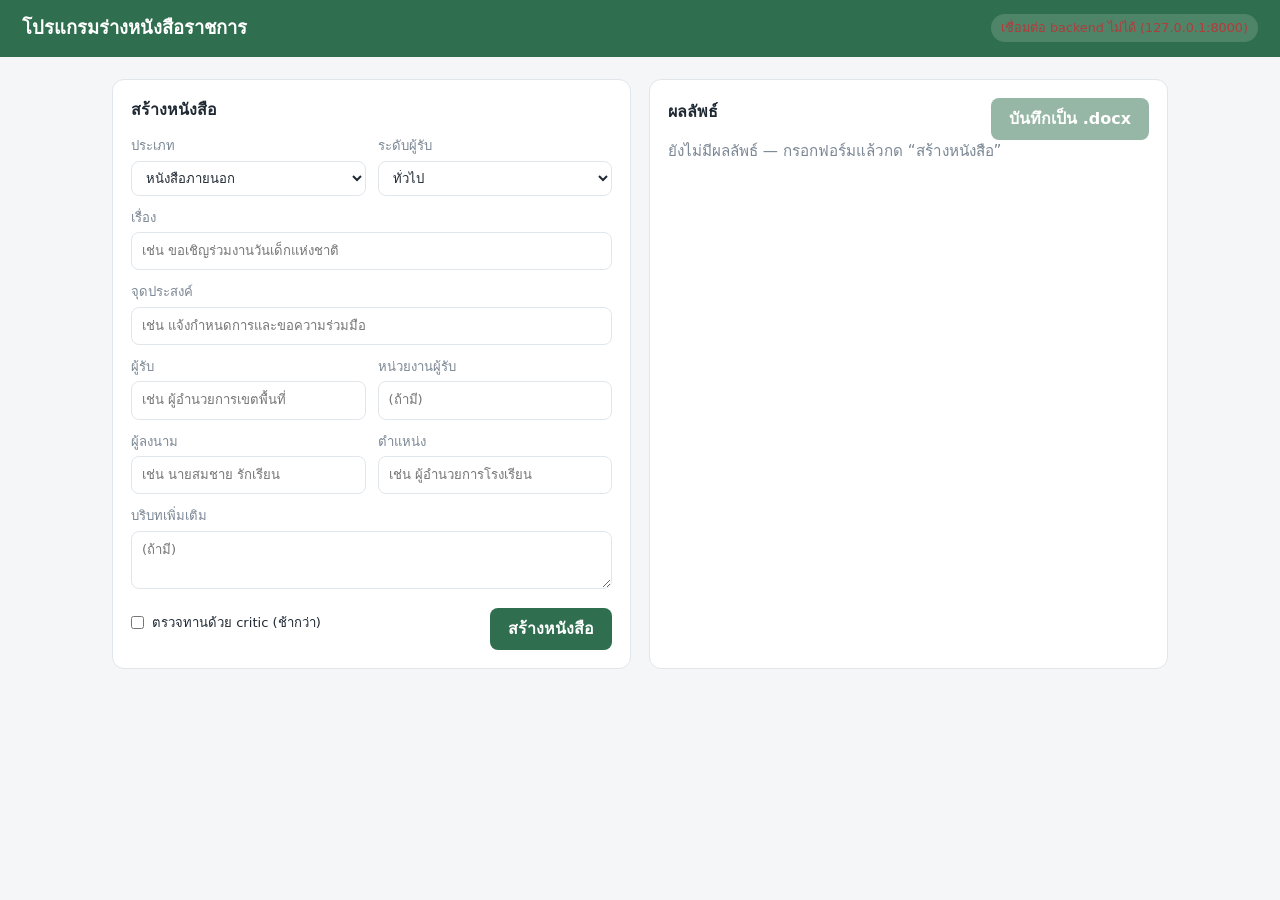
==== ui/index.html @ ab407d4f "Add Tauri desktop shell (sidecar + static UI) Desktop app via the sidecar-HTTP approach decided earl" ====
<!doctype html>
<html lang="th">
  <head>
    <meta charset="UTF-8" />
    <meta name="viewport" content="width=device-width, initial-scale=1.0" />
    <title>GovDoc Generator</title>
    <link rel="stylesheet" href="styles.css" />
  </head>
  <body>
    <header>
      <h1>โปรแกรมร่างหนังสือราชการ</h1>
      <div id="status" class="status" title="สถานะ backend">กำลังเชื่อมต่อ…</div>
    </header>

    <main>
      <section class="card">
        <h2>สร้างหนังสือ</h2>
        <form id="gen-form">
          <div class="row">
            <label>ประเภท
              <select name="doc_type">
                <option value="ภายนอก">หนังสือภายนอก</option>
                <option value="ภายใน">หนังสือภายใน</option>
                <option value="คำสั่ง">คำสั่ง</option>
                <option value="ประกาศ">ประกาศ</option>
              </select>
            </label>
            <label>ระดับผู้รับ
              <select name="recipient_class">
                <option value="general">ทั่วไป</option>
                <option value="executive">ผู้บริหาร</option>
                <option value="monk">พระสงฆ์</option>
                <option value="royal">พระราชวงศ์</option>
              </select>
            </label>
          </div>

          <label>เรื่อง
            <input name="subject" placeholder="เช่น ขอเชิญร่วมงานวันเด็กแห่งชาติ" required />
          </label>
          <label>จุดประสงค์
            <input name="purpose" placeholder="เช่น แจ้งกำหนดการและขอความร่วมมือ" />
          </label>

          <div class="row">
            <label>ผู้รับ
              <input name="recipient_name" placeholder="เช่น ผู้อำนวยการเขตพื้นที่" />
            </label>
            <label>หน่วยงานผู้รับ
              <input name="recipient_agency" placeholder="(ถ้ามี)" />
            </label>
          </div>

          <div class="row">
            <label>ผู้ลงนาม
              <input name="sender_name" placeholder="เช่น นายสมชาย รักเรียน" />
            </label>
            <label>ตำแหน่ง
              <input name="sender_position" placeholder="เช่น ผู้อำนวยการโรงเรียน" />
            </label>
          </div>

          <label>บริบทเพิ่มเติม
            <textarea name="additional_context" rows="2" placeholder="(ถ้ามี)"></textarea>
          </label>

          <div class="row between">
            <label class="checkbox">
              <input type="checkbox" name="use_critic" /> ตรวจทานด้วย critic (ช้ากว่า)
            </label>
            <button type="submit" id="gen-btn">สร้างหนังสือ</button>
          </div>
        </form>
      </section>

      <section class="card">
        <div class="row between">
          <h2>ผลลัพธ์</h2>
          <button id="render-btn" disabled>บันทึกเป็น .docx</button>
        </div>
        <div id="result" class="result muted">ยังไม่มีผลลัพธ์ — กรอกฟอร์มแล้วกด “สร้างหนังสือ”</div>
        <details id="trace-wrap" hidden>
          <summary>ขั้นตอนการทำงาน (trace)</summary>
          <pre id="trace"></pre>
        </details>
      </section>
    </main>

    <script src="app.js"></script>
  </body>
</html>
---- ui/styles.css ----
:root {
  --bg: #f4f6f8;
  --card: #ffffff;
  --ink: #1f2933;
  --muted: #7b8794;
  --line: #e1e6eb;
  --accent: #2f6f4f;
  --accent-ink: #ffffff;
  --bad: #b23b3b;
}

* { box-sizing: border-box; }

body {
  margin: 0;
  font-family: "Sarabun", "Noto Sans Thai", -apple-system, system-ui, sans-serif;
  background: var(--bg);
  color: var(--ink);
  line-height: 1.55;
}

header {
  display: flex;
  align-items: center;
  justify-content: space-between;
  padding: 14px 22px;
  background: var(--accent);
  color: var(--accent-ink);
}
header h1 { font-size: 1.15rem; margin: 0; font-weight: 600; }

.status {
  font-size: 0.8rem;
  background: rgba(255, 255, 255, 0.15);
  padding: 4px 10px;
  border-radius: 999px;
  white-space: nowrap;
}

main {
  display: grid;
  grid-template-columns: 1fr 1fr;
  gap: 18px;
  padding: 22px;
  max-width: 1100px;
  margin: 0 auto;
}
@media (max-width: 820px) { main { grid-template-columns: 1fr; } }

.card {
  background: var(--card);
  border: 1px solid var(--line);
  border-radius: 12px;
  padding: 18px;
}
.card h2 { margin: 0 0 14px; font-size: 1rem; }

form label {
  display: block;
  font-size: 0.82rem;
  color: var(--muted);
  margin-bottom: 12px;
}
input, select, textarea {
  width: 100%;
  margin-top: 4px;
  padding: 8px 10px;
  border: 1px solid var(--line);
  border-radius: 8px;
  font: inherit;
  color: var(--ink);
  background: #fff;
}
textarea { resize: vertical; }

.row { display: flex; gap: 12px; }
.row > label { flex: 1; }
.row.between { align-items: center; justify-content: space-between; }
label.checkbox { display: flex; align-items: center; gap: 8px; color: var(--ink); }
label.checkbox input { width: auto; margin: 0; }

button {
  background: var(--accent);
  color: var(--accent-ink);
  border: none;
  border-radius: 8px;
  padding: 9px 18px;
  font: inherit;
  font-weight: 600;
  cursor: pointer;
}
button:disabled { opacity: 0.5; cursor: not-allowed; }

.muted { color: var(--muted); }
.result {
  white-space: pre-wrap;
  word-break: break-word;
  font-size: 0.95rem;
  min-height: 60px;
}
.doc-field { margin-bottom: 10px; }
.doc-field .k { font-size: 0.75rem; color: var(--muted); }
.doc-field .v { font-weight: 500; }
.doc-body p { margin: 0 0 6px; text-indent: 1.5em; }
.error { color: var(--bad); }

pre {
  background: #0f1722;
  color: #c8d3e0;
  padding: 12px;
  border-radius: 8px;
  overflow: auto;
  font-size: 0.78rem;
}
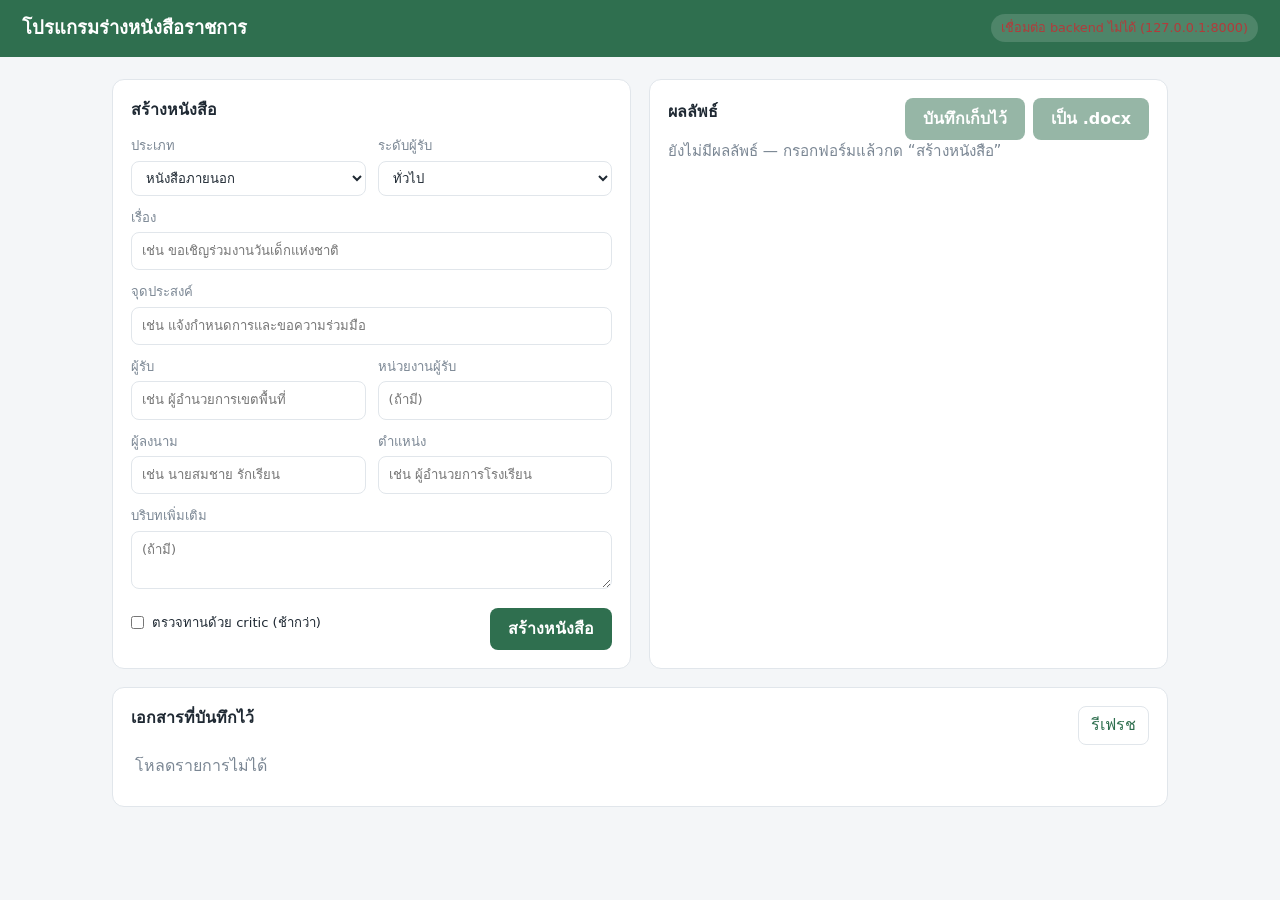
==== commit 18bd21e9: "Add document persistence (save / list / get / delete) Generated documents can now be saved and revis" ====
--- a/ui/index.html
+++ b/ui/index.html
@@ -76,7 +76,10 @@
       <section class="card">
         <div class="row between">
           <h2>ผลลัพธ์</h2>
-          <button id="render-btn" disabled>บันทึกเป็น .docx</button>
+          <div class="btn-group">
+            <button id="save-btn" disabled>บันทึกเก็บไว้</button>
+            <button id="render-btn" disabled>เป็น .docx</button>
+          </div>
         </div>
         <div id="result" class="result muted">ยังไม่มีผลลัพธ์ — กรอกฟอร์มแล้วกด “สร้างหนังสือ”</div>
         <details id="trace-wrap" hidden>
@@ -84,6 +87,14 @@
           <pre id="trace"></pre>
         </details>
       </section>
+
+      <section class="card wide">
+        <div class="row between">
+          <h2>เอกสารที่บันทึกไว้</h2>
+          <button id="refresh-docs" class="ghost">รีเฟรช</button>
+        </div>
+        <ul id="doc-list" class="doc-list"><li class="muted">กำลังโหลด…</li></ul>
+      </section>
     </main>
 
     <script src="app.js"></script>
--- a/ui/styles.css
+++ b/ui/styles.css
@@ -90,6 +90,42 @@
   cursor: pointer;
 }
 button:disabled { opacity: 0.5; cursor: not-allowed; }
+.btn-group { display: flex; gap: 8px; }
+button.ghost {
+  background: transparent;
+  color: var(--accent);
+  border: 1px solid var(--line);
+  padding: 6px 12px;
+  font-weight: 500;
+}
+.card.wide { grid-column: 1 / -1; }
+
+.doc-list { list-style: none; margin: 0; padding: 0; }
+.doc-list li {
+  display: flex;
+  align-items: center;
+  justify-content: space-between;
+  gap: 10px;
+  padding: 9px 4px;
+  border-bottom: 1px solid var(--line);
+}
+.doc-list li:last-child { border-bottom: none; }
+.doc-list .open {
+  flex: 1;
+  text-align: left;
+  background: none;
+  color: var(--ink);
+  font-weight: 500;
+  padding: 2px 0;
+}
+.doc-list .meta { font-size: 0.74rem; color: var(--muted); font-weight: 400; }
+.doc-list .del {
+  background: transparent;
+  color: var(--bad);
+  border: 1px solid var(--line);
+  padding: 3px 9px;
+  font-size: 0.8rem;
+}
 
 .muted { color: var(--muted); }
 .result {
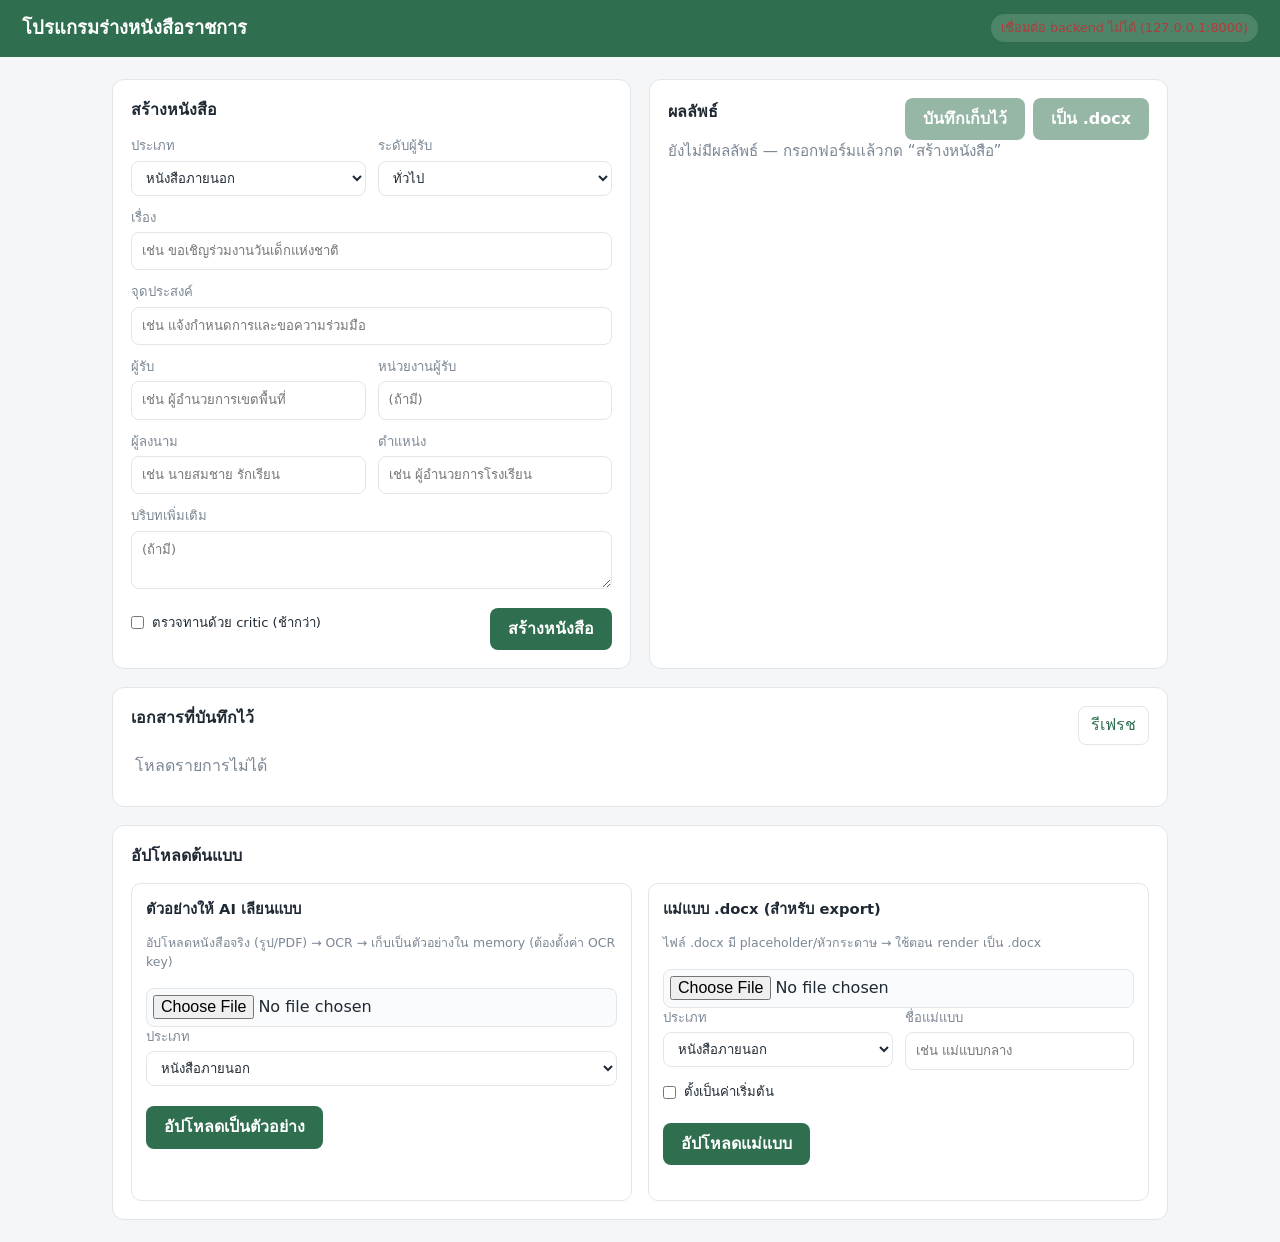
==== commit eec9638a: "Add file-upload endpoints + UI for reference examples and .docx templates Let the desktop UI upload " ====
--- a/ui/index.html
+++ b/ui/index.html
@@ -95,6 +95,49 @@
         </div>
         <ul id="doc-list" class="doc-list"><li class="muted">กำลังโหลด…</li></ul>
       </section>
+
+      <section class="card wide">
+        <h2>อัปโหลดต้นแบบ</h2>
+        <div class="upload-grid">
+          <form id="example-form" class="upload-box">
+            <h3>ตัวอย่างให้ AI เลียนแบบ</h3>
+            <p class="muted small">อัปโหลดหนังสือจริง (รูป/PDF) → OCR → เก็บเป็นตัวอย่างใน memory (ต้องตั้งค่า OCR key)</p>
+            <input type="file" name="file" accept="image/*,.pdf" required />
+            <label>ประเภท
+              <select name="doc_type">
+                <option value="ภายนอก">หนังสือภายนอก</option>
+                <option value="ภายใน">หนังสือภายใน</option>
+                <option value="คำสั่ง">คำสั่ง</option>
+                <option value="ประกาศ">ประกาศ</option>
+              </select>
+            </label>
+            <button type="submit">อัปโหลดเป็นตัวอย่าง</button>
+            <div class="upload-msg muted small"></div>
+          </form>
+
+          <form id="template-form" class="upload-box">
+            <h3>แม่แบบ .docx (สำหรับ export)</h3>
+            <p class="muted small">ไฟล์ .docx มี placeholder/หัวกระดาษ → ใช้ตอน render เป็น .docx</p>
+            <input type="file" name="file" accept=".docx" required />
+            <div class="row">
+              <label>ประเภท
+                <select name="doc_type">
+                  <option value="ภายนอก">หนังสือภายนอก</option>
+                  <option value="ภายใน">หนังสือภายใน</option>
+                  <option value="คำสั่ง">คำสั่ง</option>
+                  <option value="ประกาศ">ประกาศ</option>
+                </select>
+              </label>
+              <label>ชื่อแม่แบบ
+                <input name="name" placeholder="เช่น แม่แบบกลาง" required />
+              </label>
+            </div>
+            <label class="checkbox"><input type="checkbox" name="is_default" /> ตั้งเป็นค่าเริ่มต้น</label>
+            <button type="submit">อัปโหลดแม่แบบ</button>
+            <div class="upload-msg muted small"></div>
+          </form>
+        </div>
+      </section>
     </main>
 
     <script src="app.js"></script>
--- a/ui/styles.css
+++ b/ui/styles.css
@@ -127,6 +127,17 @@
   font-size: 0.8rem;
 }
 
+.small { font-size: 0.78rem; }
+.upload-grid { display: grid; grid-template-columns: 1fr 1fr; gap: 16px; }
+@media (max-width: 820px) { .upload-grid { grid-template-columns: 1fr; } }
+.upload-box { border: 1px solid var(--line); border-radius: 10px; padding: 14px; }
+.upload-box h3 { margin: 0 0 6px; font-size: 0.92rem; }
+.upload-box input[type="file"] { padding: 6px; background: #fafbfc; }
+.upload-box button { margin-top: 8px; }
+.upload-msg { margin-top: 8px; min-height: 1em; }
+.upload-msg.ok { color: var(--accent); }
+.upload-msg.err { color: var(--bad); }
+
 .muted { color: var(--muted); }
 .result {
   white-space: pre-wrap;
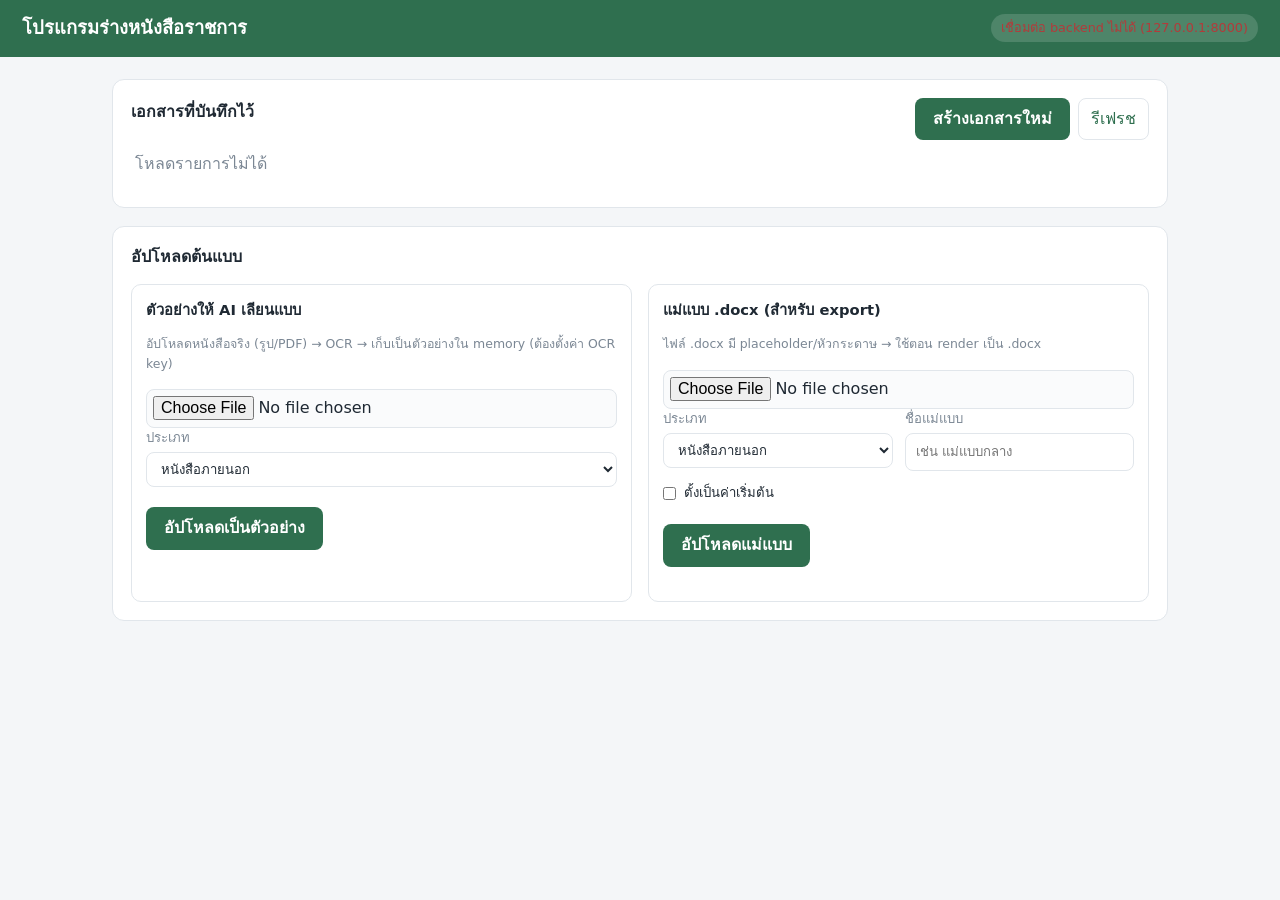
==== commit eab12d0b: "edit flow ui" ====
--- a/ui/index.html
+++ b/ui/index.html
@@ -13,67 +13,88 @@
     </header>
 
     <main>
-      <section class="card">
-        <h2>สร้างหนังสือ</h2>
-        <form id="gen-form">
-          <div class="row">
-            <label>ประเภท
-              <select name="doc_type">
-                <option value="ภายนอก">หนังสือภายนอก</option>
-                <option value="ภายใน">หนังสือภายใน</option>
-                <option value="คำสั่ง">คำสั่ง</option>
-                <option value="ประกาศ">ประกาศ</option>
-              </select>
-            </label>
-            <label>ระดับผู้รับ
-              <select name="recipient_class">
-                <option value="general">ทั่วไป</option>
-                <option value="executive">ผู้บริหาร</option>
-                <option value="monk">พระสงฆ์</option>
-                <option value="royal">พระราชวงศ์</option>
-              </select>
-            </label>
+      <section class="card wide" id="documents-section">
+        <div class="row between">
+          <h2>เอกสารที่บันทึกไว้</h2>
+          <div class="btn-group">
+            <button id="new-doc-btn">สร้างเอกสารใหม่</button>
+            <button id="refresh-docs" class="ghost">รีเฟรช</button>
           </div>
-
-          <label>เรื่อง
-            <input name="subject" placeholder="เช่น ขอเชิญร่วมงานวันเด็กแห่งชาติ" required />
-          </label>
-          <label>จุดประสงค์
-            <input name="purpose" placeholder="เช่น แจ้งกำหนดการและขอความร่วมมือ" />
-          </label>
-
-          <div class="row">
-            <label>ผู้รับ
-              <input name="recipient_name" placeholder="เช่น ผู้อำนวยการเขตพื้นที่" />
-            </label>
-            <label>หน่วยงานผู้รับ
-              <input name="recipient_agency" placeholder="(ถ้ามี)" />
-            </label>
-          </div>
-
-          <div class="row">
-            <label>ผู้ลงนาม
-              <input name="sender_name" placeholder="เช่น นายสมชาย รักเรียน" />
-            </label>
-            <label>ตำแหน่ง
-              <input name="sender_position" placeholder="เช่น ผู้อำนวยการโรงเรียน" />
-            </label>
-          </div>
-
-          <label>บริบทเพิ่มเติม
-            <textarea name="additional_context" rows="2" placeholder="(ถ้ามี)"></textarea>
-          </label>
-
-          <div class="row between">
-            <label class="checkbox">
-              <input type="checkbox" name="use_critic" /> ตรวจทานด้วย critic (ช้ากว่า)
-            </label>
-            <button type="submit" id="gen-btn">สร้างหนังสือ</button>
-          </div>
-        </form>
+        </div>
+        <div id="doc-empty" class="empty-state" hidden>
+          <strong>ยังไม่มีเอกสารที่บันทึกไว้</strong>
+          <span>เริ่มจากสร้างเอกสารใหม่ แล้วกด “บันทึกเก็บไว้” เพื่อให้รายการแสดงตรงนี้</span>
+        </div>
+        <div id="draft-slot"></div>
+        <ul id="doc-list" class="doc-list"><li class="muted">กำลังโหลด…</li></ul>
       </section>
 
-      <section class="card">
+      <dialog id="create-modal">
+        <section class="card modal-card" id="create-section">
+          <div class="row between">
+            <h2>สร้างหนังสือ</h2>
+            <button id="close-create-btn" class="ghost" type="button">ปิด</button>
+          </div>
+          <form id="gen-form">
+            <div class="row">
+              <label>ประเภท
+                <select name="doc_type">
+                  <option value="ภายนอก">หนังสือภายนอก</option>
+                  <option value="ภายใน">หนังสือภายใน</option>
+                  <option value="คำสั่ง">คำสั่ง</option>
+                  <option value="ประกาศ">ประกาศ</option>
+                </select>
+              </label>
+              <label>ระดับผู้รับ
+                <select name="recipient_class">
+                  <option value="general">ทั่วไป</option>
+                  <option value="executive">ผู้บริหาร</option>
+                  <option value="monk">พระสงฆ์</option>
+                  <option value="royal">พระราชวงศ์</option>
+                </select>
+              </label>
+            </div>
+
+            <label>เรื่อง
+              <input name="subject" placeholder="เช่น ขอเชิญร่วมงานวันเด็กแห่งชาติ" required />
+            </label>
+            <label>จุดประสงค์
+              <input name="purpose" placeholder="เช่น แจ้งกำหนดการและขอความร่วมมือ" />
+            </label>
+
+            <div class="row">
+              <label>ผู้รับ
+                <input name="recipient_name" placeholder="เช่น ผู้อำนวยการเขตพื้นที่" />
+              </label>
+              <label>หน่วยงานผู้รับ
+                <input name="recipient_agency" placeholder="(ถ้ามี)" />
+              </label>
+            </div>
+
+            <div class="row">
+              <label>ผู้ลงนาม
+                <input name="sender_name" placeholder="เช่น นายสมชาย รักเรียน" />
+              </label>
+              <label>ตำแหน่ง
+                <input name="sender_position" placeholder="เช่น ผู้อำนวยการโรงเรียน" />
+              </label>
+            </div>
+
+            <label>บริบทเพิ่มเติม
+              <textarea name="additional_context" rows="2" placeholder="(ถ้ามี)"></textarea>
+            </label>
+
+            <div class="row between">
+              <label class="checkbox">
+                <input type="checkbox" name="use_critic" /> ตรวจทานด้วย critic (ช้ากว่า)
+              </label>
+              <button type="submit" id="gen-btn">สร้างหนังสือ</button>
+            </div>
+          </form>
+        </section>
+      </dialog>
+
+      <section class="workspace inline-detail" id="result-section" hidden>
         <div class="row between">
           <h2>ผลลัพธ์</h2>
           <div class="btn-group">
@@ -81,19 +102,25 @@
             <button id="render-btn" disabled>เป็น .docx</button>
           </div>
         </div>
+        <div id="render-msg" class="action-msg muted small"></div>
         <div id="result" class="result muted">ยังไม่มีผลลัพธ์ — กรอกฟอร์มแล้วกด “สร้างหนังสือ”</div>
+        <details id="edit-wrap" class="edit-wrap" hidden>
+          <summary>แก้ไขเอกสาร</summary>
+          <label>คำสั่งแก้ด้วย AI
+            <textarea id="ai-edit-instructions" rows="2" placeholder="เช่น ปรับให้เป็นทางการขึ้น และเพิ่มกำหนดส่งภายใน 15 วัน"></textarea>
+          </label>
+          <div class="row between edit-actions">
+            <button id="ai-edit-btn" type="button">แก้ด้วย AI</button>
+            <button id="apply-json-btn" type="button" class="ghost">ใช้ JSON ด้านล่าง</button>
+            <button id="overwrite-btn" type="button" disabled>บันทึกทับ</button>
+          </div>
+          <textarea id="doc-json-editor" class="json-editor" rows="12" spellcheck="false"></textarea>
+          <div id="edit-msg" class="action-msg muted small"></div>
+        </details>
         <details id="trace-wrap" hidden>
           <summary>ขั้นตอนการทำงาน (trace)</summary>
           <pre id="trace"></pre>
         </details>
-      </section>
-
-      <section class="card wide">
-        <div class="row between">
-          <h2>เอกสารที่บันทึกไว้</h2>
-          <button id="refresh-docs" class="ghost">รีเฟรช</button>
-        </div>
-        <ul id="doc-list" class="doc-list"><li class="muted">กำลังโหลด…</li></ul>
       </section>
 
       <section class="card wide">
--- a/ui/styles.css
+++ b/ui/styles.css
@@ -10,6 +10,7 @@
 }
 
 * { box-sizing: border-box; }
+[hidden] { display: none !important; }
 
 body {
   margin: 0;
@@ -55,6 +56,23 @@
 }
 .card h2 { margin: 0 0 14px; font-size: 1rem; }
 
+dialog {
+  width: min(760px, calc(100vw - 28px));
+  max-height: min(820px, calc(100vh - 28px));
+  padding: 0;
+  border: 0;
+  border-radius: 12px;
+  background: transparent;
+}
+dialog::backdrop {
+  background: rgba(31, 41, 51, 0.38);
+}
+.modal-card {
+  max-height: min(820px, calc(100vh - 28px));
+  overflow: auto;
+  box-shadow: 0 22px 80px rgba(31, 41, 51, 0.22);
+}
+
 form label {
   display: block;
   font-size: 0.82rem;
@@ -99,6 +117,60 @@
   font-weight: 500;
 }
 .card.wide { grid-column: 1 / -1; }
+.workspace {
+  scroll-margin-top: 16px;
+}
+.inline-detail {
+  background: #fbfcfd;
+  border: 1px solid var(--line);
+  border-radius: 8px;
+  padding: 14px;
+}
+.action-msg { margin: -4px 0 10px; min-height: 1em; }
+.action-msg.ok { color: var(--accent); }
+.action-msg.err { color: var(--bad); }
+.edit-wrap {
+  margin-top: 14px;
+  border-top: 1px solid var(--line);
+  padding-top: 12px;
+}
+.edit-wrap summary {
+  cursor: pointer;
+  font-weight: 600;
+  margin-bottom: 10px;
+}
+.edit-wrap label {
+  display: block;
+  font-size: 0.82rem;
+  color: var(--muted);
+  margin-bottom: 10px;
+}
+.edit-actions {
+  flex-wrap: wrap;
+  margin-bottom: 10px;
+}
+.json-editor {
+  min-height: 220px;
+  font-family: ui-monospace, SFMono-Regular, Menlo, Consolas, monospace;
+  font-size: 0.8rem;
+  white-space: pre;
+}
+
+.empty-state {
+  border: 1px dashed var(--line);
+  border-radius: 8px;
+  background: #fafbfc;
+  padding: 18px;
+  margin-bottom: 12px;
+}
+.empty-state strong {
+  display: block;
+  margin-bottom: 4px;
+}
+.empty-state span {
+  color: var(--muted);
+  font-size: 0.86rem;
+}
 
 .doc-list { list-style: none; margin: 0; padding: 0; }
 .doc-list li {
@@ -106,25 +178,37 @@
   align-items: center;
   justify-content: space-between;
   gap: 10px;
-  padding: 9px 4px;
+  padding: 12px 4px;
   border-bottom: 1px solid var(--line);
 }
 .doc-list li:last-child { border-bottom: none; }
-.doc-list .open {
+.doc-list .doc-detail-row {
+  display: block;
+  padding: 0 0 14px 0;
+  border-bottom: 1px solid var(--line);
+}
+.doc-title {
   flex: 1;
-  text-align: left;
-  background: none;
   color: var(--ink);
   font-weight: 500;
-  padding: 2px 0;
+  min-width: 0;
 }
 .doc-list .meta { font-size: 0.74rem; color: var(--muted); font-weight: 400; }
+.doc-actions {
+  display: flex;
+  align-items: center;
+  gap: 8px;
+  flex-wrap: wrap;
+  justify-content: flex-end;
+}
+.doc-actions button {
+  padding: 5px 10px;
+  font-size: 0.8rem;
+}
 .doc-list .del {
   background: transparent;
   color: var(--bad);
   border: 1px solid var(--line);
-  padding: 3px 9px;
-  font-size: 0.8rem;
 }
 
 .small { font-size: 0.78rem; }
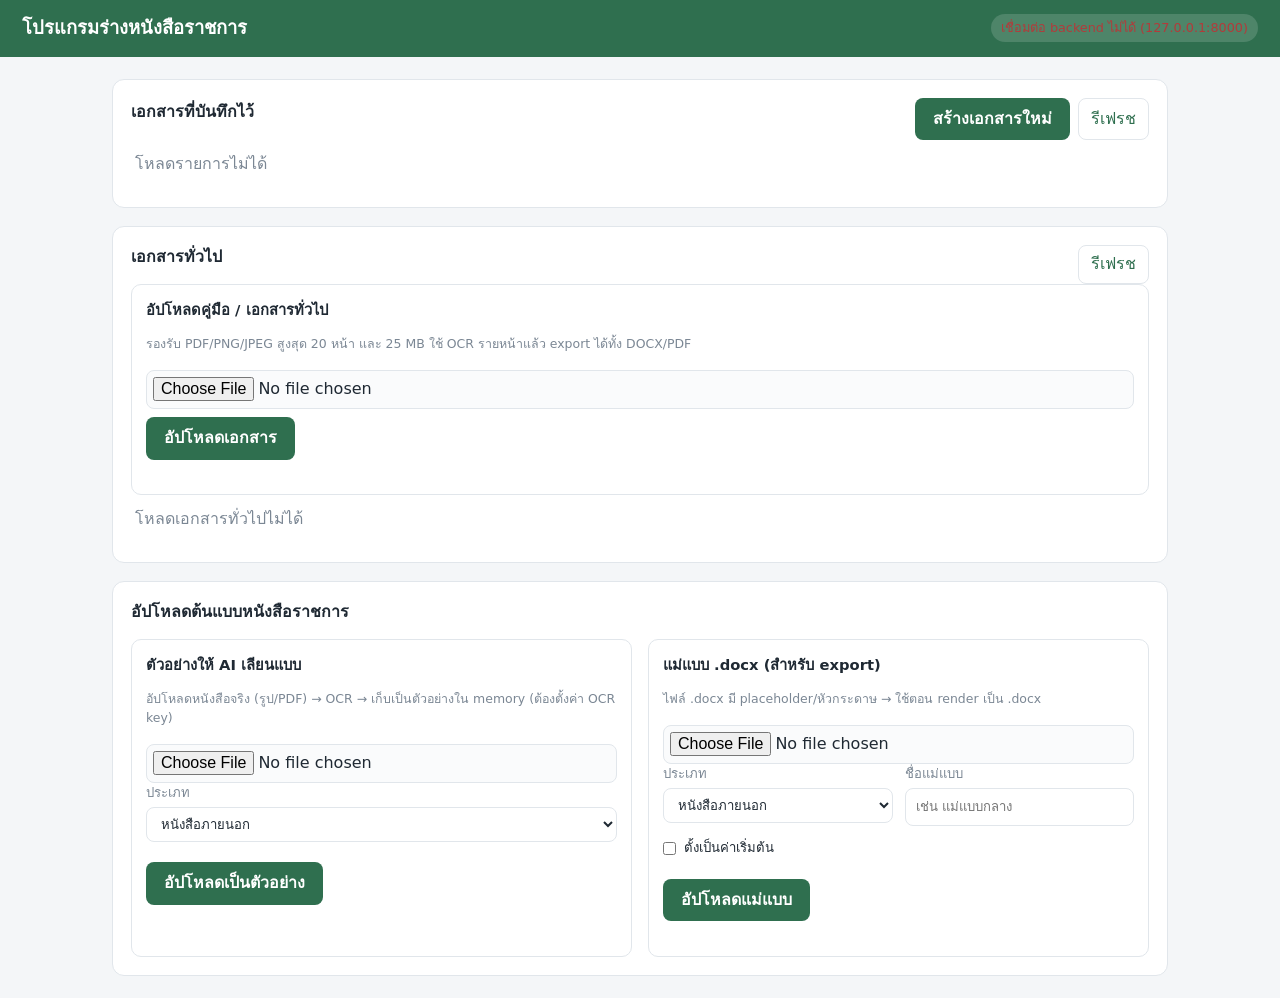
==== commit fb92fb11: "Add GeneralPage Document" ====
--- a/ui/index.html
+++ b/ui/index.html
@@ -124,7 +124,46 @@
       </section>
 
       <section class="card wide">
-        <h2>อัปโหลดต้นแบบ</h2>
+        <div class="row between">
+          <h2>เอกสารทั่วไป</h2>
+          <button id="refresh-general-docs" class="ghost">รีเฟรช</button>
+        </div>
+        <form id="general-upload-form" class="upload-box">
+          <h3>อัปโหลดคู่มือ / เอกสารทั่วไป</h3>
+          <p class="muted small">รองรับ PDF/PNG/JPEG สูงสุด 20 หน้า และ 25 MB ใช้ OCR รายหน้าแล้ว export ได้ทั้ง DOCX/PDF</p>
+          <input type="file" name="file" accept="application/pdf,image/png,image/jpeg" required />
+          <button type="submit">อัปโหลดเอกสาร</button>
+          <div class="upload-msg muted small"></div>
+        </form>
+        <ul id="general-doc-list" class="doc-list"><li class="muted">กำลังโหลด…</li></ul>
+        <section id="general-doc-detail" class="inline-detail general-detail" hidden>
+          <div class="row between">
+            <h3 id="general-detail-title">เอกสารทั่วไป</h3>
+            <div class="btn-group">
+              <button id="general-ocr-btn" type="button">OCR ใหม่</button>
+              <button id="general-export-docx-btn" type="button" class="ghost">Export DOCX</button>
+              <button id="general-export-pdf-btn" type="button" class="ghost">Export PDF</button>
+            </div>
+          </div>
+          <div id="general-action-msg" class="action-msg muted small"></div>
+          <div class="general-layout">
+            <ul id="general-page-list" class="page-list"></ul>
+            <div>
+              <textarea id="general-page-text" class="json-editor" rows="14" spellcheck="false"></textarea>
+              <label>คำสั่งแก้ไข
+                <textarea id="general-edit-instruction" rows="2" placeholder="เช่น ตรวจคำผิดและจัดย่อหน้าให้เรียบร้อย"></textarea>
+              </label>
+              <div class="btn-group">
+                <button id="general-edit-page-btn" type="button">แก้หน้าปัจจุบัน</button>
+                <button id="general-edit-all-btn" type="button" class="ghost">แก้ทั้งเอกสาร</button>
+              </div>
+            </div>
+          </div>
+        </section>
+      </section>
+
+      <section class="card wide">
+        <h2>อัปโหลดต้นแบบหนังสือราชการ</h2>
         <div class="upload-grid">
           <form id="example-form" class="upload-box">
             <h3>ตัวอย่างให้ AI เลียนแบบ</h3>
--- a/ui/styles.css
+++ b/ui/styles.css
@@ -155,6 +155,34 @@
   font-size: 0.8rem;
   white-space: pre;
 }
+.general-detail {
+  margin-top: 12px;
+}
+.general-layout {
+  display: grid;
+  grid-template-columns: 180px 1fr;
+  gap: 14px;
+}
+.page-list {
+  list-style: none;
+  margin: 0;
+  padding: 0;
+  border: 1px solid var(--line);
+  border-radius: 8px;
+  overflow: hidden;
+}
+.page-list li {
+  padding: 8px 10px;
+  border-bottom: 1px solid var(--line);
+  cursor: pointer;
+  font-size: 0.82rem;
+}
+.page-list li:last-child { border-bottom: none; }
+.page-list li.selected {
+  background: var(--accent);
+  color: var(--accent-ink);
+}
+@media (max-width: 820px) { .general-layout { grid-template-columns: 1fr; } }
 
 .empty-state {
   border: 1px dashed var(--line);
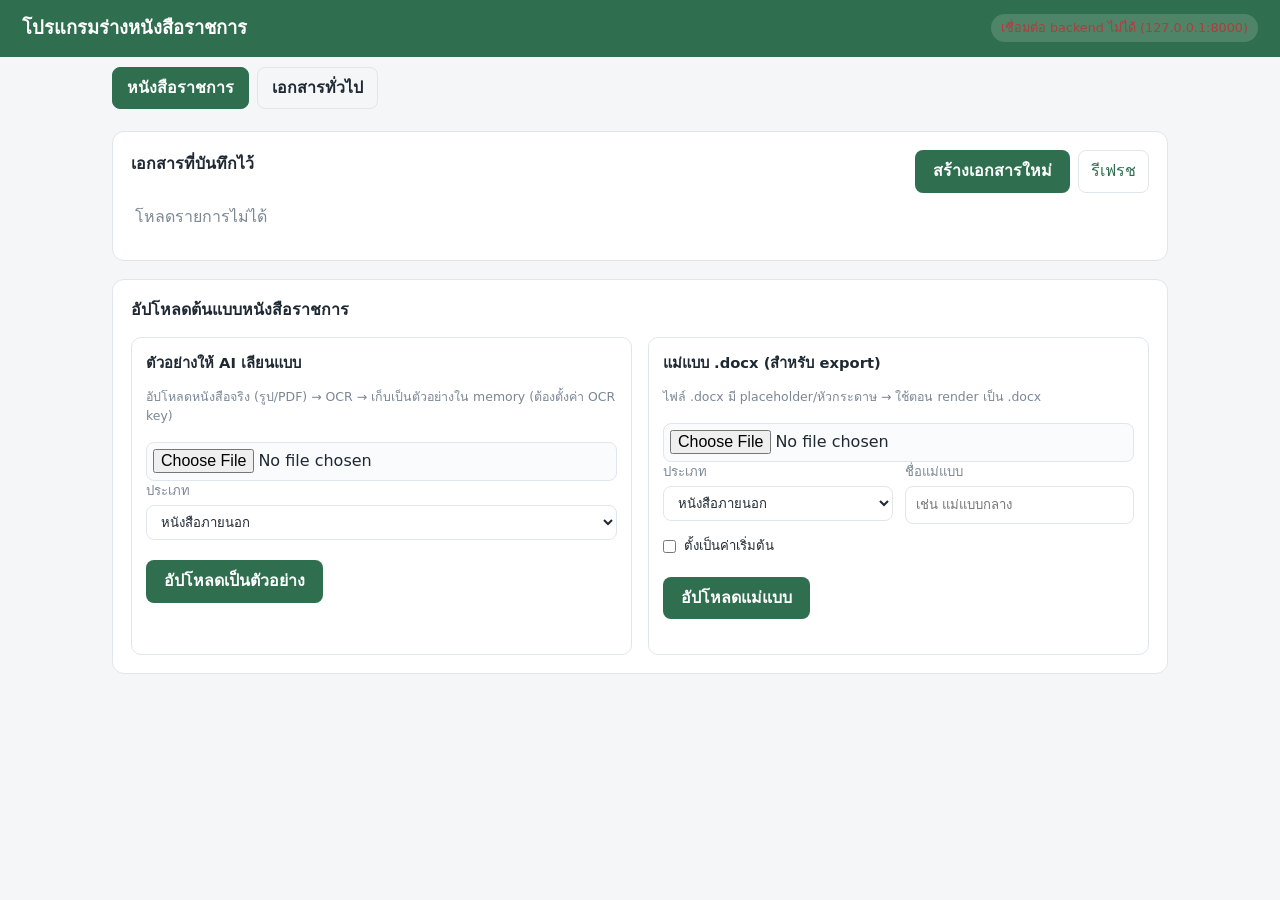
==== commit e1c12b01: "add General Document + Layout-Aware RAG + preview/overlay" ====
--- a/ui/index.html
+++ b/ui/index.html
@@ -12,8 +12,13 @@
       <div id="status" class="status" title="สถานะ backend">กำลังเชื่อมต่อ…</div>
     </header>
 
+    <nav class="app-menu" aria-label="เมนูหลัก">
+      <button class="menu-tab active" type="button" data-menu-target="official">หนังสือราชการ</button>
+      <button class="menu-tab" type="button" data-menu-target="general">เอกสารทั่วไป</button>
+    </nav>
+
     <main>
-      <section class="card wide" id="documents-section">
+      <section class="card wide" id="documents-section" data-menu-view="official">
         <div class="row between">
           <h2>เอกสารที่บันทึกไว้</h2>
           <div class="btn-group">
@@ -94,7 +99,7 @@
         </section>
       </dialog>
 
-      <section class="workspace inline-detail" id="result-section" hidden>
+      <section class="workspace inline-detail" id="result-section" data-menu-view="official" hidden>
         <div class="row between">
           <h2>ผลลัพธ์</h2>
           <div class="btn-group">
@@ -123,7 +128,7 @@
         </details>
       </section>
 
-      <section class="card wide">
+      <section class="card wide menu-hidden" id="general-documents-section" data-menu-view="general">
         <div class="row between">
           <h2>เอกสารทั่วไป</h2>
           <button id="refresh-general-docs" class="ghost">รีเฟรช</button>
@@ -146,9 +151,35 @@
             </div>
           </div>
           <div id="general-action-msg" class="action-msg muted small"></div>
+          <form id="general-search-form" class="general-search">
+            <input id="general-search-query" name="query" type="search" placeholder="ค้นหาในเอกสาร" />
+            <input id="general-search-pages" name="pages" type="text" placeholder="หน้า เช่น 1-3" />
+            <select id="general-search-type" name="block_type">
+              <option value="">ทุก block</option>
+              <option value="heading">heading</option>
+              <option value="paragraph">paragraph</option>
+              <option value="table">table</option>
+              <option value="table_cell">table_cell</option>
+              <option value="image">image</option>
+              <option value="caption">caption</option>
+            </select>
+            <button id="general-search-btn" type="submit" class="ghost">ค้นหา</button>
+          </form>
+          <div id="general-search-results" class="search-results" hidden></div>
           <div class="general-layout">
             <ul id="general-page-list" class="page-list"></ul>
-            <div>
+            <div class="page-preview">
+              <div class="preview-toolbar">
+                <span id="general-preview-title" class="muted small">ตัวอย่างหน้า</span>
+                <span id="general-preview-meta" class="muted small"></span>
+              </div>
+              <div id="general-preview-canvas" class="preview-canvas">
+                <img id="general-page-image" alt="ภาพหน้าเอกสาร" hidden />
+                <div id="general-block-overlay" class="block-overlay"></div>
+                <div id="general-preview-empty" class="preview-empty muted small">ยังไม่มีภาพ preview สำหรับหน้านี้</div>
+              </div>
+            </div>
+            <div class="page-editor">
               <textarea id="general-page-text" class="json-editor" rows="14" spellcheck="false"></textarea>
               <label>คำสั่งแก้ไข
                 <textarea id="general-edit-instruction" rows="2" placeholder="เช่น ตรวจคำผิดและจัดย่อหน้าให้เรียบร้อย"></textarea>
@@ -162,7 +193,7 @@
         </section>
       </section>
 
-      <section class="card wide">
+      <section class="card wide" id="assets-section" data-menu-view="official">
         <h2>อัปโหลดต้นแบบหนังสือราชการ</h2>
         <div class="upload-grid">
           <form id="example-form" class="upload-box">
--- a/ui/styles.css
+++ b/ui/styles.css
@@ -38,6 +38,30 @@
   white-space: nowrap;
 }
 
+.app-menu {
+  display: flex;
+  gap: 8px;
+  padding: 10px 22px 0;
+  max-width: 1100px;
+  margin: 0 auto;
+}
+.menu-tab {
+  background: transparent;
+  color: var(--ink);
+  border: 1px solid var(--line);
+  border-radius: 8px;
+  padding: 8px 14px;
+  font-weight: 600;
+}
+.menu-tab.active {
+  background: var(--accent);
+  color: var(--accent-ink);
+  border-color: var(--accent);
+}
+.menu-hidden {
+  display: none !important;
+}
+
 main {
   display: grid;
   grid-template-columns: 1fr 1fr;
@@ -160,8 +184,98 @@
 }
 .general-layout {
   display: grid;
-  grid-template-columns: 180px 1fr;
+  grid-template-columns: 160px minmax(260px, 0.9fr) minmax(320px, 1fr);
   gap: 14px;
+  align-items: start;
+}
+.general-search {
+  display: grid;
+  grid-template-columns: minmax(180px, 1fr) 120px 140px auto;
+  gap: 8px;
+  align-items: end;
+  margin: 10px 0 12px;
+}
+.general-search input,
+.general-search select {
+  min-width: 0;
+}
+.search-results {
+  border: 1px solid var(--line);
+  border-radius: 8px;
+  margin-bottom: 12px;
+  overflow: hidden;
+}
+.search-hit {
+  display: grid;
+  grid-template-columns: 96px 1fr;
+  gap: 10px;
+  width: 100%;
+  padding: 9px 10px;
+  border: 0;
+  border-bottom: 1px solid var(--line);
+  background: #fff;
+  color: var(--ink);
+  text-align: left;
+  cursor: pointer;
+}
+.search-hit:last-child { border-bottom: 0; }
+.search-hit:hover { background: #fafbfc; }
+.search-hit .meta {
+  color: var(--muted);
+  font-size: 0.74rem;
+}
+.search-hit .snippet {
+  overflow-wrap: anywhere;
+  font-size: 0.82rem;
+}
+.page-preview,
+.page-editor {
+  min-width: 0;
+}
+.preview-toolbar {
+  display: flex;
+  align-items: center;
+  justify-content: space-between;
+  gap: 8px;
+  margin-bottom: 6px;
+}
+.preview-canvas {
+  position: relative;
+  min-height: 360px;
+  max-height: 680px;
+  overflow: auto;
+  border: 1px solid var(--line);
+  border-radius: 8px;
+  background: #eef2f5;
+}
+.preview-canvas img {
+  display: block;
+  width: 100%;
+  height: auto;
+}
+.preview-empty {
+  display: grid;
+  min-height: 360px;
+  place-items: center;
+  padding: 18px;
+  text-align: center;
+}
+.block-overlay {
+  position: absolute;
+  left: 0;
+  top: 0;
+  pointer-events: none;
+}
+.block-box {
+  position: absolute;
+  border: 1px solid rgba(47, 111, 79, 0.45);
+  background: rgba(47, 111, 79, 0.08);
+  border-radius: 3px;
+}
+.block-box.active {
+  border-color: #d2932f;
+  background: rgba(210, 147, 47, 0.22);
+  box-shadow: 0 0 0 2px rgba(210, 147, 47, 0.18);
 }
 .page-list {
   list-style: none;
@@ -182,7 +296,12 @@
   background: var(--accent);
   color: var(--accent-ink);
 }
-@media (max-width: 820px) { .general-layout { grid-template-columns: 1fr; } }
+@media (max-width: 820px) {
+  .general-layout,
+  .general-search {
+    grid-template-columns: 1fr;
+  }
+}
 
 .empty-state {
   border: 1px dashed var(--line);
